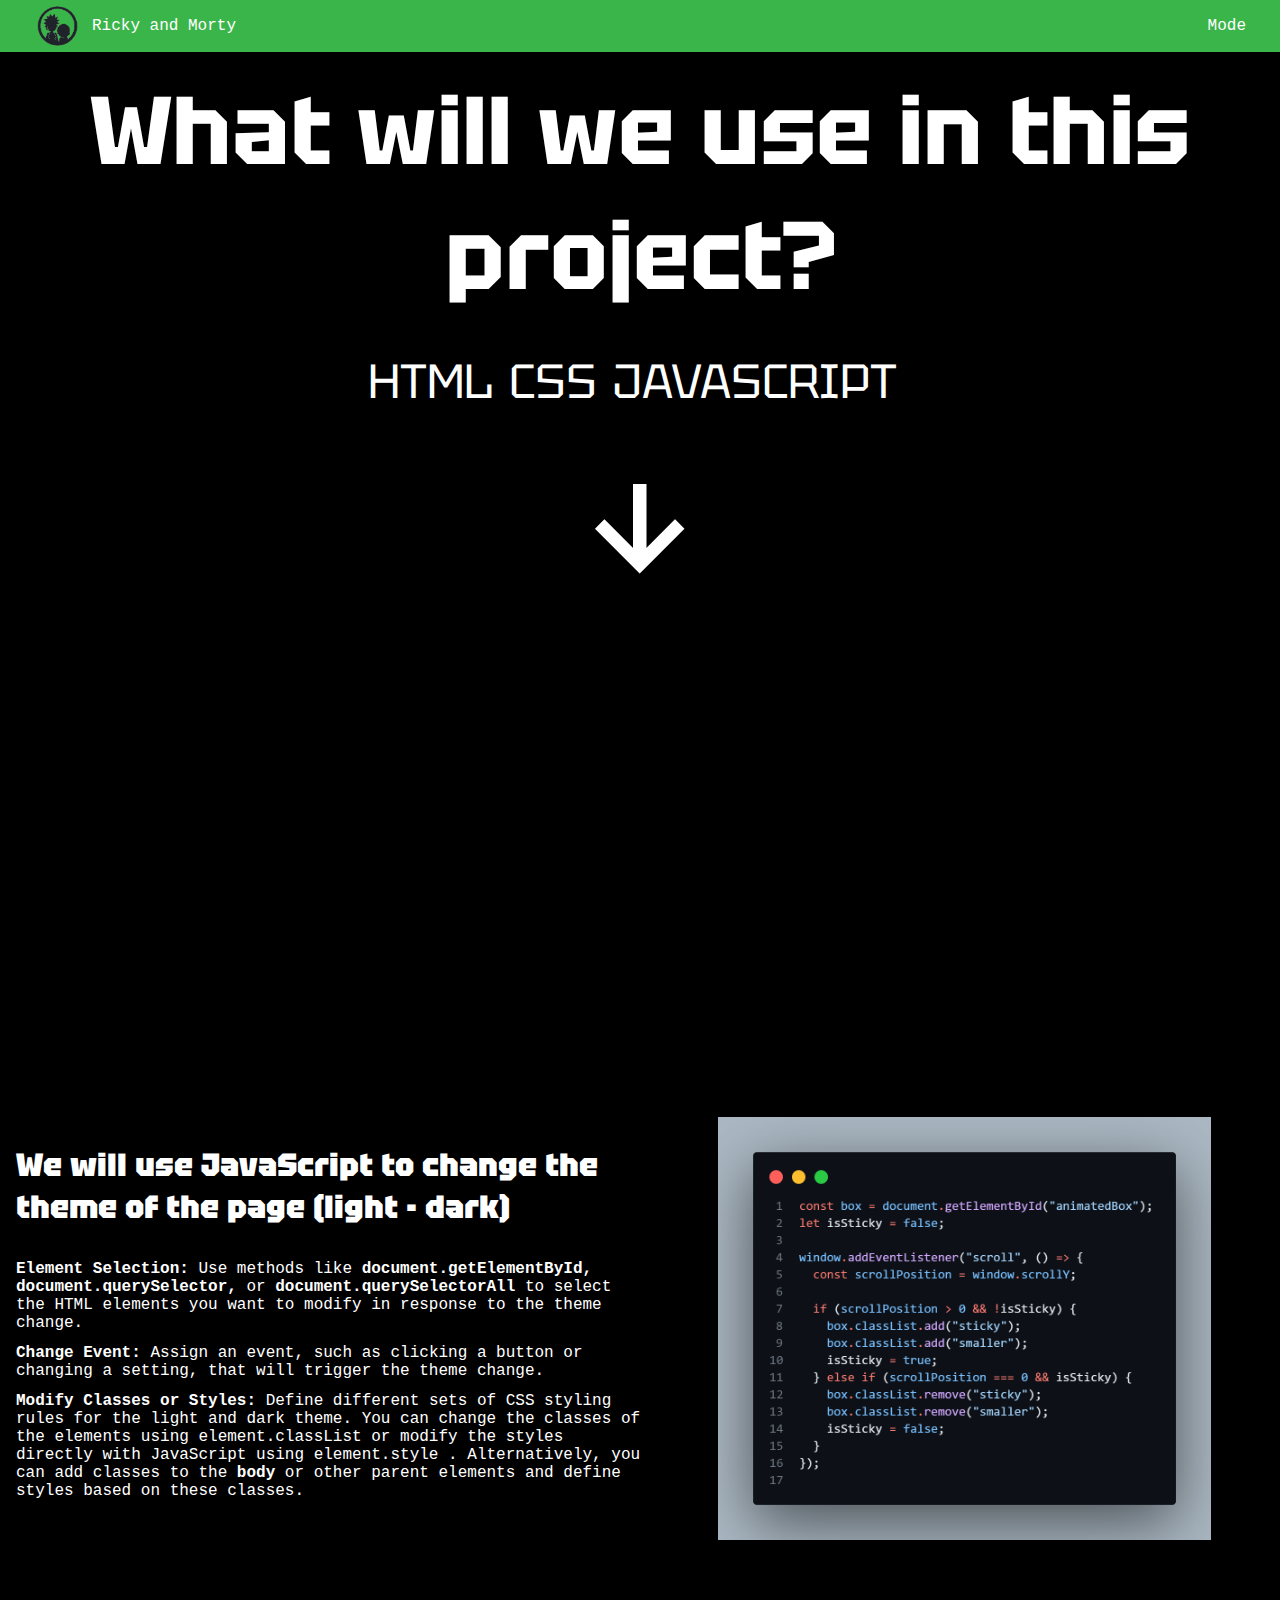
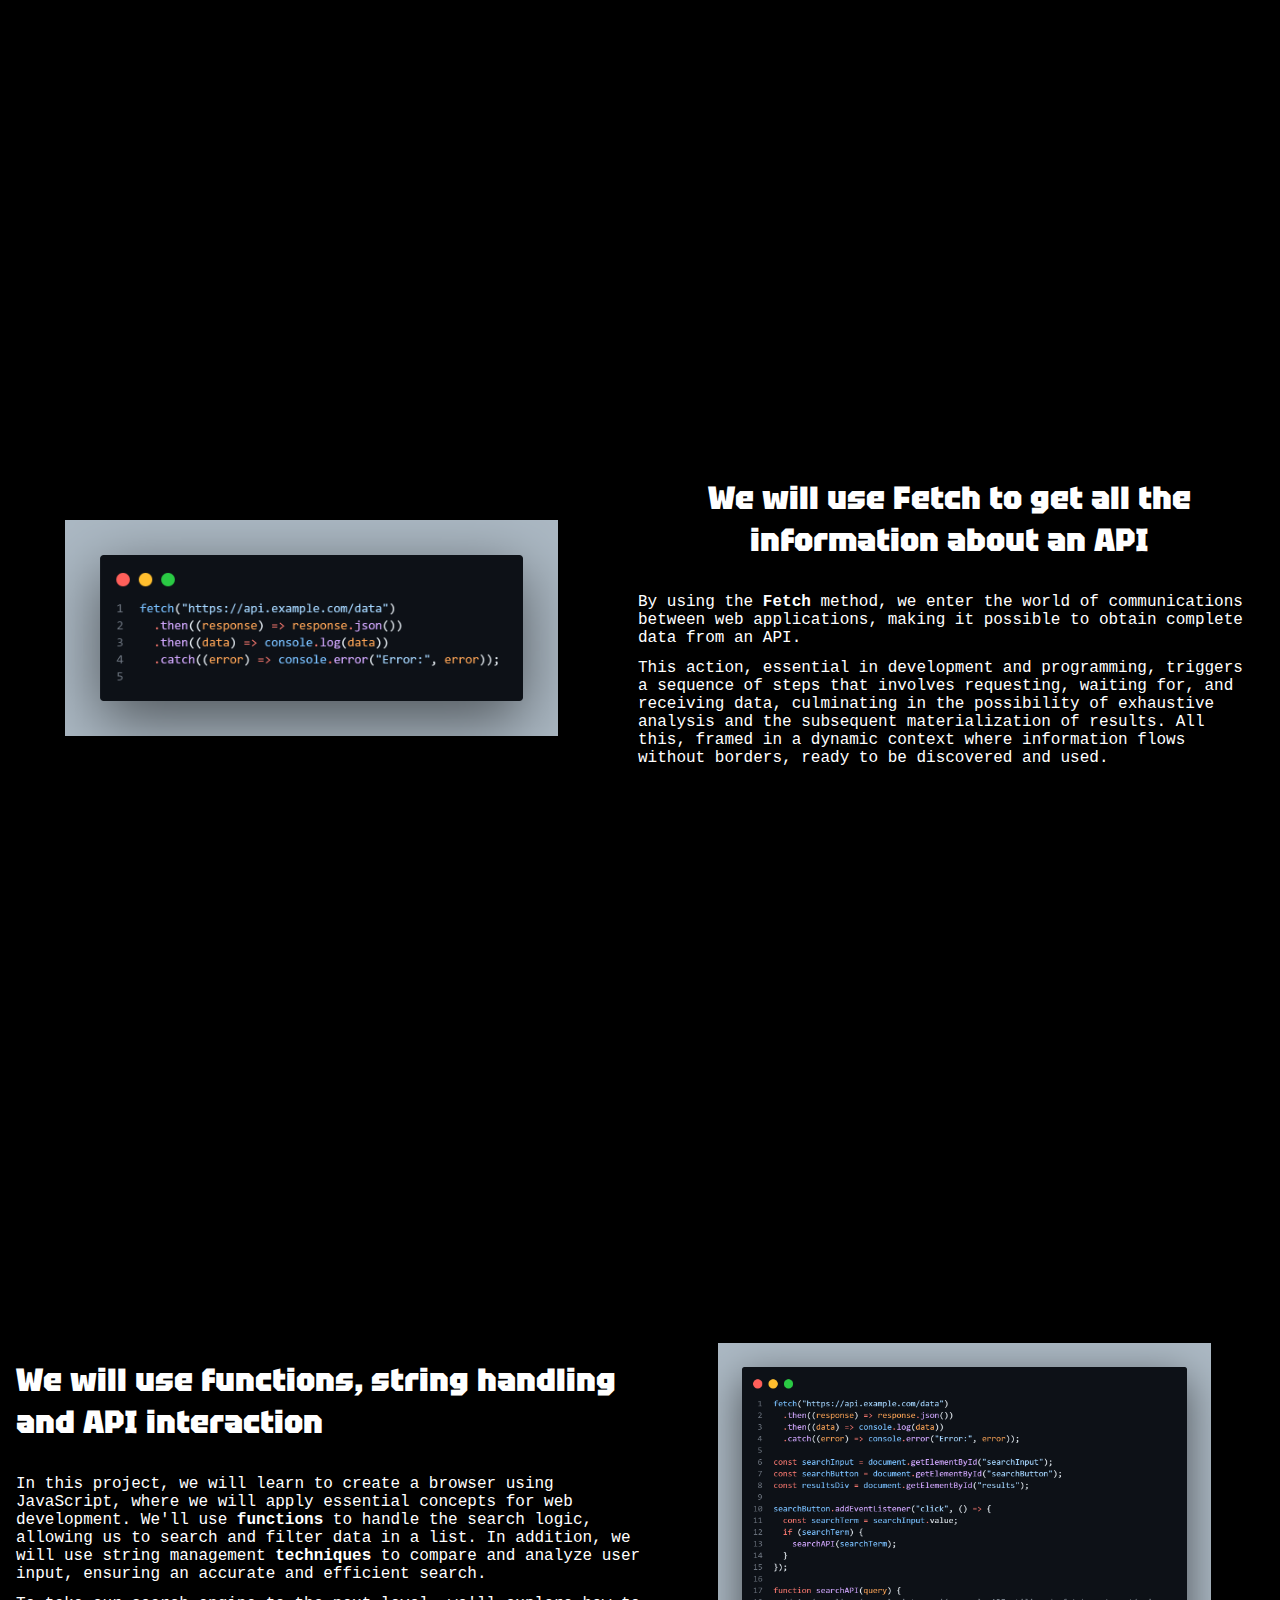
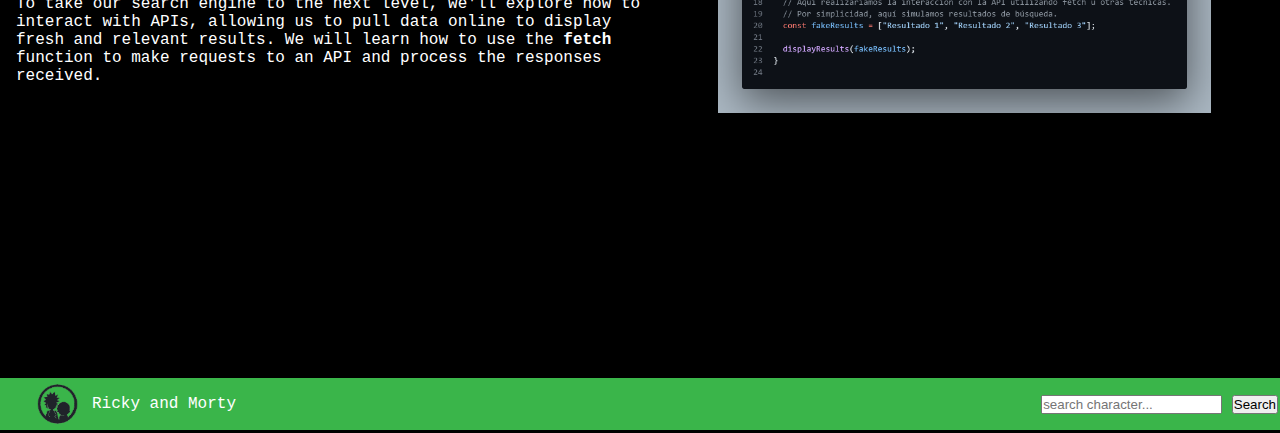
==== html/index.html @ a930e532 "first commit" ====
<!DOCTYPE html>
<html lang="en">

<head>
    <meta charset="UTF-8">
    <meta name="viewport" content="width=device-width, initial-scale=1.0">
    <link rel="stylesheet" href="/css/index.css">
    <link rel="shortcut icon" href="/img/Rick-logo.svg" type="image/x-icon">
    <link rel="preconnect" href="https://fonts.googleapis.com">
    <link rel="preconnect" href="https://fonts.gstatic.com" crossorigin>
    <link href="https://fonts.googleapis.com/css2?family=Tektur:wght@400;500;600;700&display=swap" rel="stylesheet">
    <link href="https://unpkg.com/boxicons@2.1.4/css/boxicons.min.css" rel="stylesheet">
    <title>Ricky and Morty</title>
</head>

<body>
    <header class="header">
        <nav class="containerHeader">

            <div class="primerGrupo">
                <div class="imageHContainer">
                    <img src="/img/logo-Nav.svg" alt="logo Ricky and Morty">
                </div>

                <h4 id="titleRicky">Ricky and Morty</h4>
            </div>
            <button id="mode">Mode</button>
        </nav>
    </header>

    <main class="hero">
        <section class="message">
            <h1>What will we use in this project?</h1>
            <div class="languages">
                <p>HTML</p>
                <p>CSS</p>
                <p>JAVASCRIPT</p>
            </div>
            <div class="arrow">
                <i class="bx bx-down-arrow-alt bx-fade-up ko"></i>
            </div>
        </section>

        <section class="element">
            <div class="contenido">
                <h1>We will use JavaScript to change the theme of the page (light - dark)</h1>
                <p><strong>Element Selection:</strong> Use methods like <strong>document.getElementById,
                        document.querySelector,</strong> or <strong>document.querySelectorAll </strong>to select the
                    HTML elements you want to modify in response to the theme change.</p>
                <p><strong>Change Event:</strong> Assign an event, such as clicking a button or changing a setting, that
                    will trigger the theme change.
                </p>
                <p><strong>Modify Classes or Styles:</strong> Define different sets of CSS styling rules for the light
                    and dark theme.
                    You can change the classes of the elements using element.classList or modify the styles directly
                    with JavaScript using element.style . Alternatively, you can add classes to the
                    <strong>body</strong> or other parent elements and define styles based on these classes.
                </p>

            </div>
            <div class="imageElement">
                <div class="imageContainerE">
                    <img src="/img/document.png" alt="">
                </div>

            </div>
        </section>
        <section class="element">

            <div class="imageElement">
                <div class="imageContainerF">
                    <img src="/img/fetch.png" alt="">
                </div>
            </div>

            <div class="contenido fetch">
                <h1>We will use Fetch to get all the information about an API</h1>
                <p>By using the <strong>Fetch</strong> method, we enter the world of communications between web
                    applications, making it possible to obtain complete data from an API.
                </p>
                <p>This action, essential in development and programming, triggers a sequence of steps that involves
                    requesting, waiting for, and receiving data, culminating in the possibility of exhaustive analysis
                    and the subsequent materialization of results. All this, framed in a dynamic context where
                    information flows without borders, ready to be discovered and used.
                </p>
            </div>


        </section>
        <section class="element">
            <div class="contenido">
                <h1>We will use functions, string handling and API interaction</h1>
                <p>In this project, we will learn to create a browser using JavaScript, where we will apply essential
                    concepts for web development. We'll use <strong>functions</strong> to handle the search logic,
                    allowing us to search and filter data in a list. In addition, we will use string management
                    <strong>techniques</strong> to compare and analyze user input, ensuring an accurate and efficient
                    search.
                </p>

                <p>To take our search engine to the next level, we'll explore how to interact with APIs, allowing us to
                    pull data online to display fresh and relevant results. We will learn how to use the
                    <strong>fetch</strong> function to make requests to an API and process the responses received.
                </p>

            </div>
            <div class="imageElement">
                <div class="imageContainerG">
                    <img src="/img/searchRicky.png" alt="">
                </div>

            </div>
        </section>
        <section class="search">
            <div class="containerSearch">

                <div class="primerGrupo">
                    <div class="imageHContainer">
                        <img src="/img/logo-Nav.svg" alt="logo Ricky and Morty">
                    </div>

                    <h4 id="titleRicky">Ricky and Morty</h4>
                </div>
                <div class="searchCharacters">
                    <input type="search" placeholder="search character...">
                    <button>Search</button>
                </div>


            </div>
        </section>
    </main>
    <footer></footer>
    <script src="/js/index.js"></script>
</body>

</html>
---- css/index.css ----
:root {
    --primary-color: #000;
    --secondary-color: #fff;
}

.dark-mode {
    --primary-color: #fff;
    --secondary-color: #000;
}

* {
    padding: 0;
    margin: 0;
}

body {
    font-family: "Courier New", Courier, monospace;
    background-color: var(--primary-color);
}

/* Aca van los estilos del header */

.header {
    background-color: #3ab54a;
    padding: 2px;
}

.containerHeader {
    display: flex;
    justify-content: space-between;
    align-items: center;
}

.primerGrupo {
    display: flex;
    align-items: center;
    margin-left: 2pc;
}

.imageHContainer {
    width: 48px;
    height: 48px;
    margin-right: 10px;
}

.imageHContainer img {
    width: 100%;
    height: 100%;
}

.primerGrupo h4 {
    color: var(--secondary-color);
    font-weight: 200;
}

#mode {
    border: none;
    margin-right: 2pc;
    background-color: #3ab54a;
    font-family: 'Courier New', Courier, monospace;
    font-size: 16px;
    font-weight: 200;
    color: var(--secondary-color);
    cursor: pointer;
}

/* Final estilos del header */

/* Aca van los estilos del main */



.message {
    height: 90vh;
    width: 100%;
}

.message h1 {
    margin-top: 1pc;
    font-family: 'Tektur', cursive;
    font-weight: 700;
    text-align: center;
    font-size: 96px;
    color: var(--secondary-color);
}

.languages {
    display: flex;
    justify-content: center;
    color: var(--secondary-color);
    margin: 2pc 0 2pc 0;
}

.languages p {
    margin-right: 1pc;
    font-family: 'Tektur', cursive;
    font-weight: 400;
    font-size: 48px;
}

.arrow {
    display: flex;
    justify-content: center;
    margin-bottom: 2pc;
}

.arrow i {
    cursor: pointer;
    color: var(--secondary-color);
    font-size: 10pc
}

.element {
    display: flex;
    height: 100vh;
}

.contenido {
    display: flex;
    flex-direction: column;
    justify-content: center;
    width: 50%;
    margin-left: 16px;

}

.contenido h1 {
    font-family: 'Tektur', cursive;
    font-weight: 900;
    margin-bottom: 2pc;
    color: var(--secondary-color);
}

.contenido p {
    margin-bottom: 12px;
    color: var(--secondary-color);
}

.imageElement {
    display: flex;
    align-items: center;
    justify-content: center;
    width: 50%;
}

.imageContainerE {
    width: 493px;
    height: 423px;

}

.imageContainerE img {
    height: 100%;
    width: 100%;
}

.imageContainerF {
    width: 493px;
    height: 216px;

}

.imageContainerF img {
    height: 100%;
    width: 100%;
}

.imageContainerG {
    width: 493px;
    height: 370px;

}

.imageContainerG img {
    height: 100%;
    width: 100%;
}

.fetch {
    margin-right: 20px;
}

.fetch h1 {
    text-align: center;
}


/* Aca van los estilos de la busqueda de caracteres */

.search {
    background-color: #3ab54a;
    padding: 2px;
}

.containerSearch {
    display: flex;
    justify-content: space-between;
    align-items: center;
}

/* Final de estilos busqueda de caracteres */

/* Final estilos del main */

/* Aca van los estilos del footer */


/* Final estilos del footer */
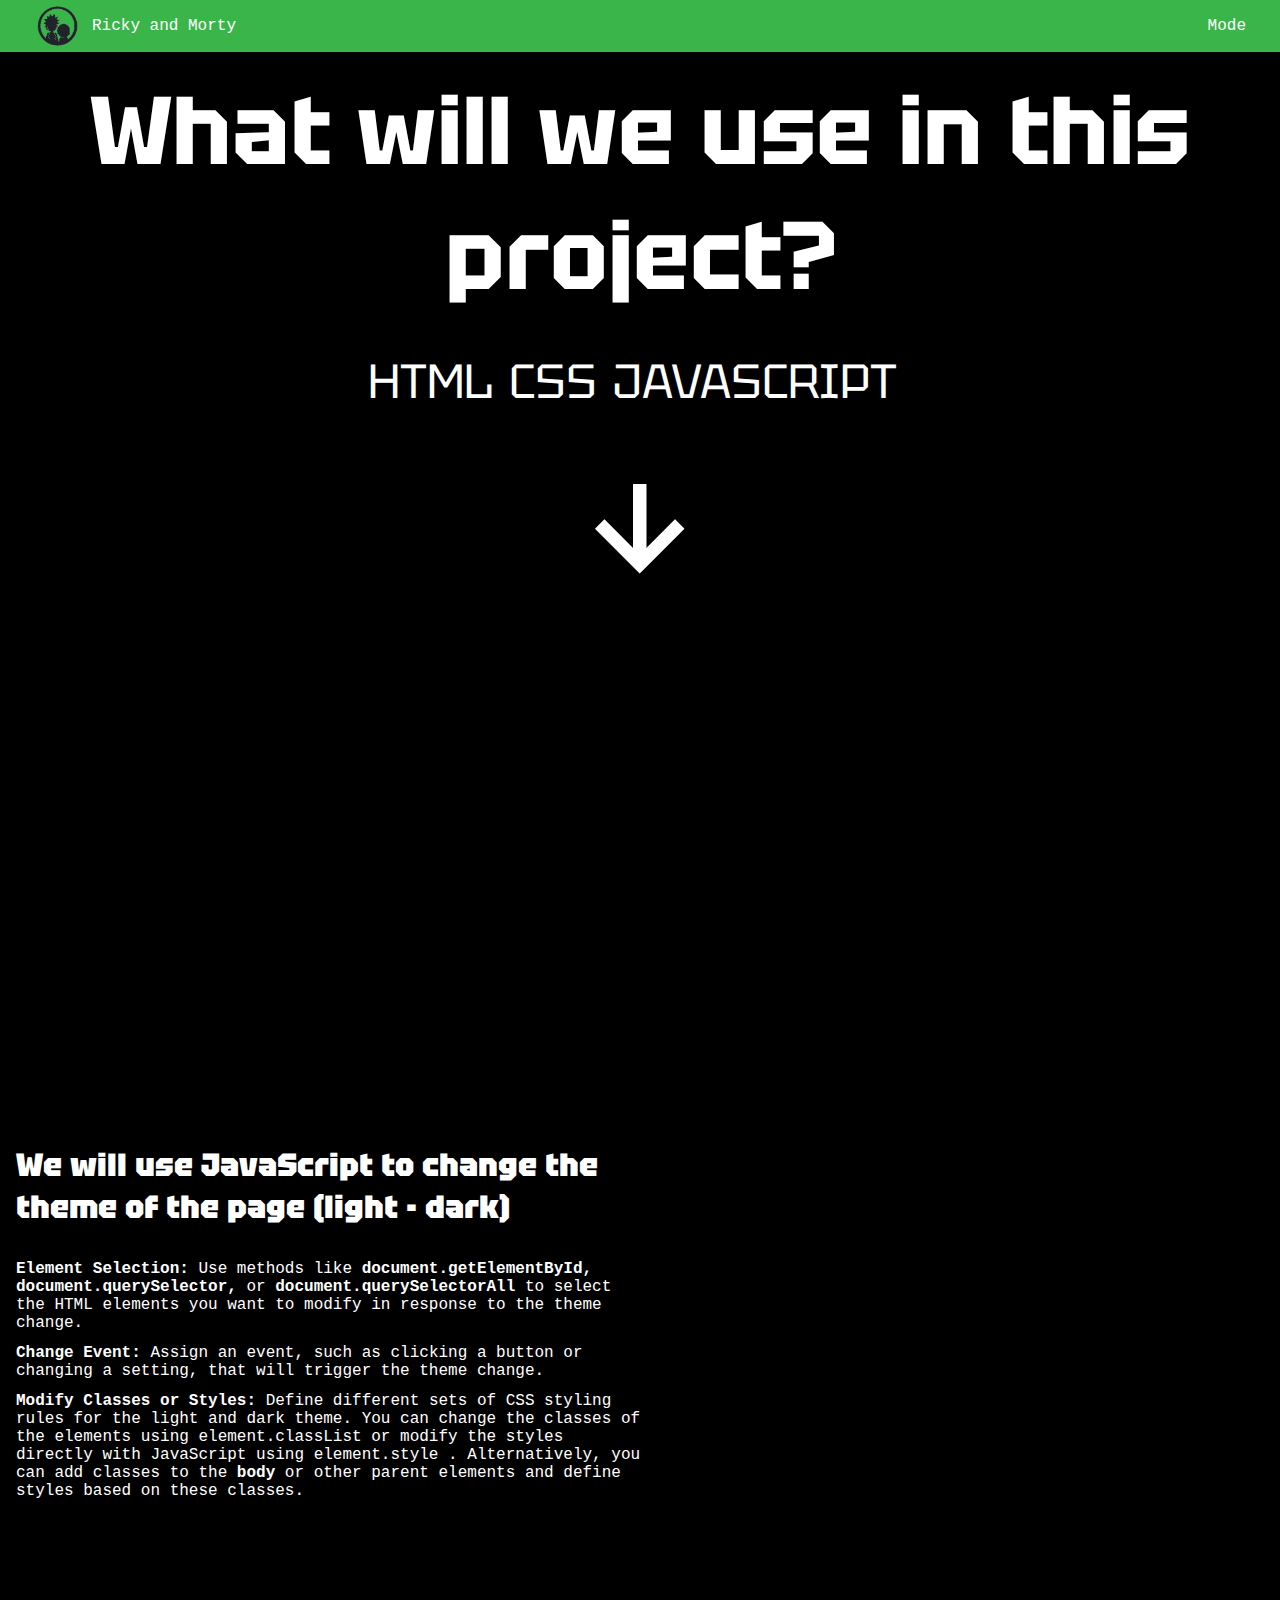
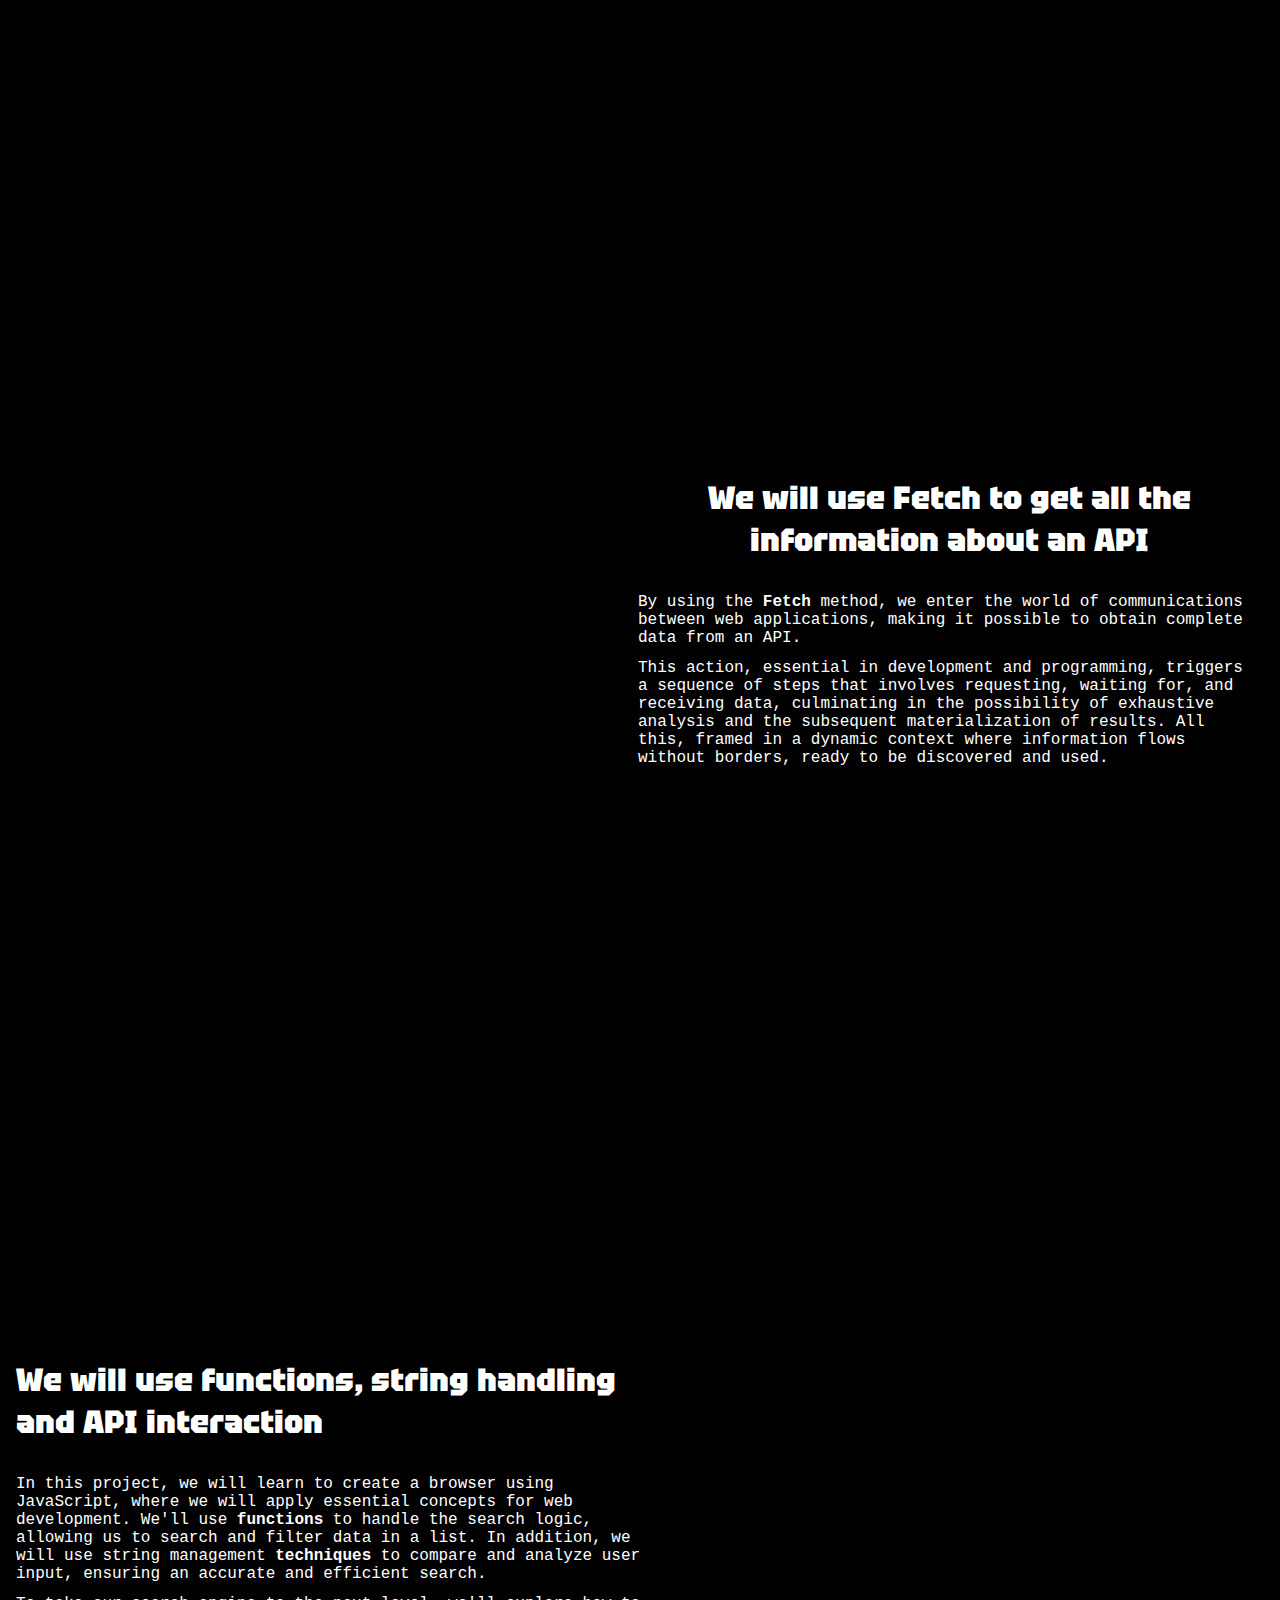
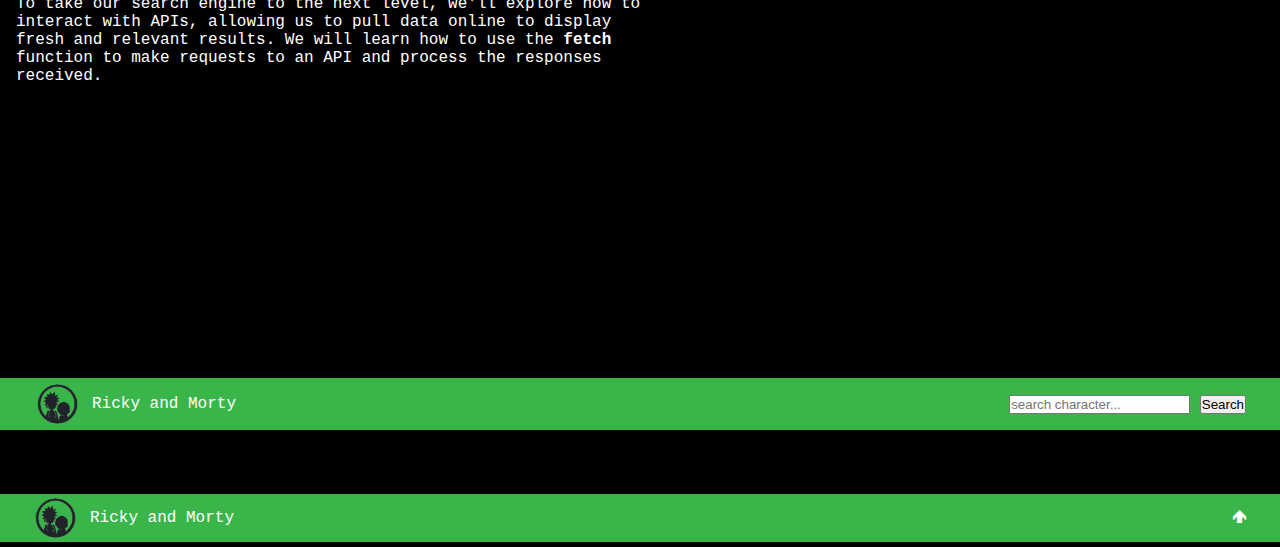
==== commit f41b07af: "Agosto 15 9:00pm" ====
--- a/html/index.html
+++ b/html/index.html
@@ -10,6 +10,7 @@
     <link rel="preconnect" href="https://fonts.gstatic.com" crossorigin>
     <link href="https://fonts.googleapis.com/css2?family=Tektur:wght@400;500;600;700&display=swap" rel="stylesheet">
     <link href="https://unpkg.com/boxicons@2.1.4/css/boxicons.min.css" rel="stylesheet">
+    <link href="https://unpkg.com/aos@2.3.1/dist/aos.css" rel="stylesheet">
     <title>Ricky and Morty</title>
 </head>
 
@@ -37,7 +38,7 @@
                 <p>JAVASCRIPT</p>
             </div>
             <div class="arrow">
-                <i class="bx bx-down-arrow-alt bx-fade-up ko"></i>
+                <a href="#" id="arrowDown"><i class="bx bx-down-arrow-alt bx-fade-up ko"></i></a>
             </div>
         </section>
 
@@ -59,7 +60,7 @@
 
             </div>
             <div class="imageElement">
-                <div class="imageContainerE">
+                <div class="imageContainerE" data-aos="fade-left">
                     <img src="/img/document.png" alt="">
                 </div>
 
@@ -68,7 +69,7 @@
         <section class="element">
 
             <div class="imageElement">
-                <div class="imageContainerF">
+                <div class="imageContainerF" data-aos="fade-right">
                     <img src="/img/fetch.png" alt="">
                 </div>
             </div>
@@ -104,7 +105,7 @@
 
             </div>
             <div class="imageElement">
-                <div class="imageContainerG">
+                <div class="imageContainerG" data-aos="fade-right">
                     <img src="/img/searchRicky.png" alt="">
                 </div>
 
@@ -128,8 +129,33 @@
 
             </div>
         </section>
+
+        <section class="tarjetasRicky">
+            <div id="root">
+
+            </div>
+        </section>
     </main>
-    <footer></footer>
+    <footer id="footer">
+        <div class="containerFooter">
+
+            <div class="primerGrupo">
+                <div class="imageHContainer">
+                    <img src="/img/logo-Nav.svg" alt="logo Ricky and Morty">
+                </div>
+
+                <h4 id="titleRicky">Ricky and Morty</h4>
+            </div>
+            <div class="searchCharacters">
+                <ul class="upArrow">
+                    <li id="btnScrollToTop">🡹</li>
+                </ul>
+
+            </div>
+
+        </div>
+    </footer>
+    <script src="https://unpkg.com/aos@2.3.1/dist/aos.js"></script>
     <script src="/js/index.js"></script>
 </body>
 
--- a/css/index.css
+++ b/css/index.css
@@ -200,9 +200,67 @@
 
 /* Final de estilos busqueda de caracteres */
 
+/* Aca van los estilos de la tarjeta de personajes */
+
+.search {
+    margin-bottom: 2pc;
+}
+
+#root {
+    display: grid;
+    grid-template-columns: repeat(3, 1fr);
+    gap: 1pc;
+    margin-bottom: 2pc;
+}
+
+#root img {
+    width: 160px;
+    height: 160px;
+    border-radius: 50%;
+}
+
+.containerCard {
+    display: flex;
+    justify-content: space-between;
+    background-color: #232323;
+    color: #fff;
+    padding: 20px 18px 20px 18px;
+    border-radius: 8px;
+
+}
+
+.informationCards {
+    display: flex;
+    flex-direction: column;
+    justify-content: center;
+    align-items: center;
+
+}
+
+/* Final de estilos de la tarjeta */
+
 /* Final estilos del main */
 
 /* Aca van los estilos del footer */
 
+.containerFooter {
+    display: flex;
+    justify-content: space-between;
+    align-items: center;
+    background-color: #3ab54a;
+}
+
+.searchCharacters {
+    margin-right: 2pc;
+}
+
+
+.upArrow {
+    list-style: none;
+    color: #fff;
+    cursor: pointer;
+}
+
+
 
 /* Final estilos del footer */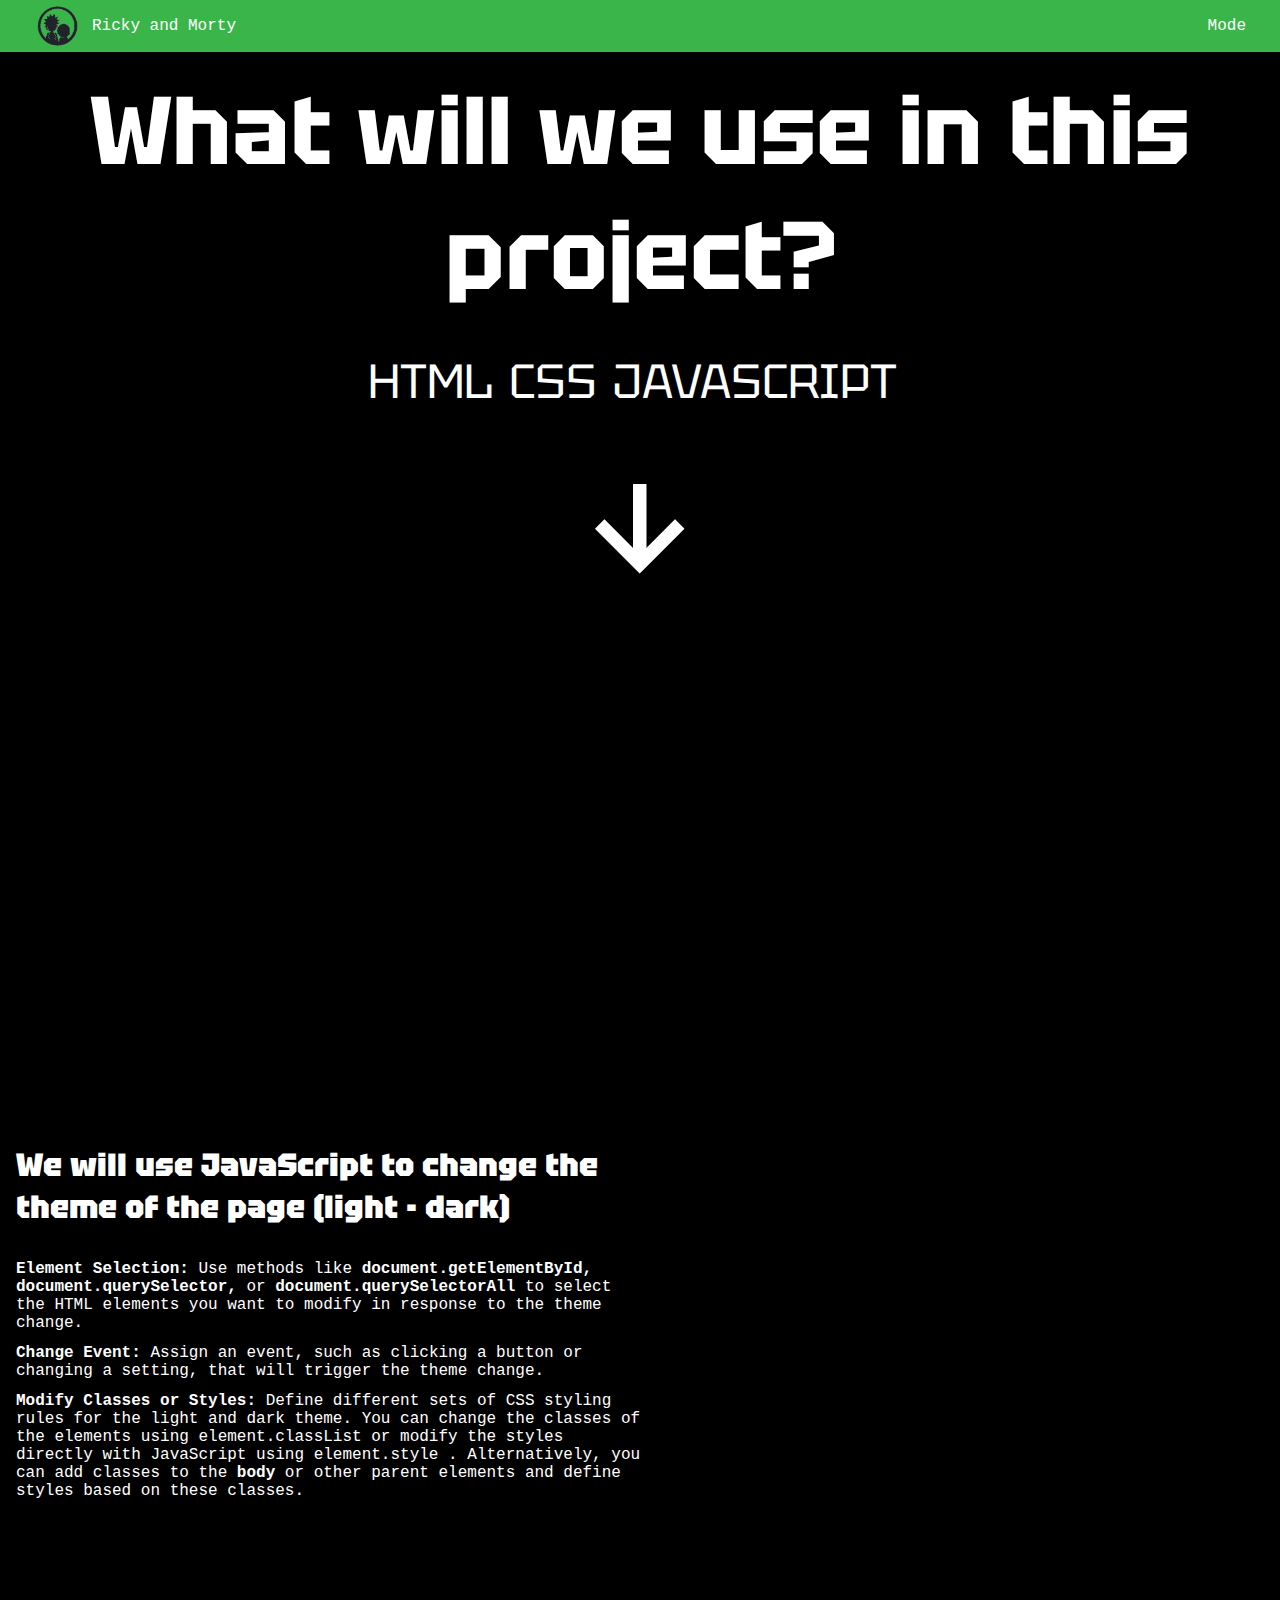
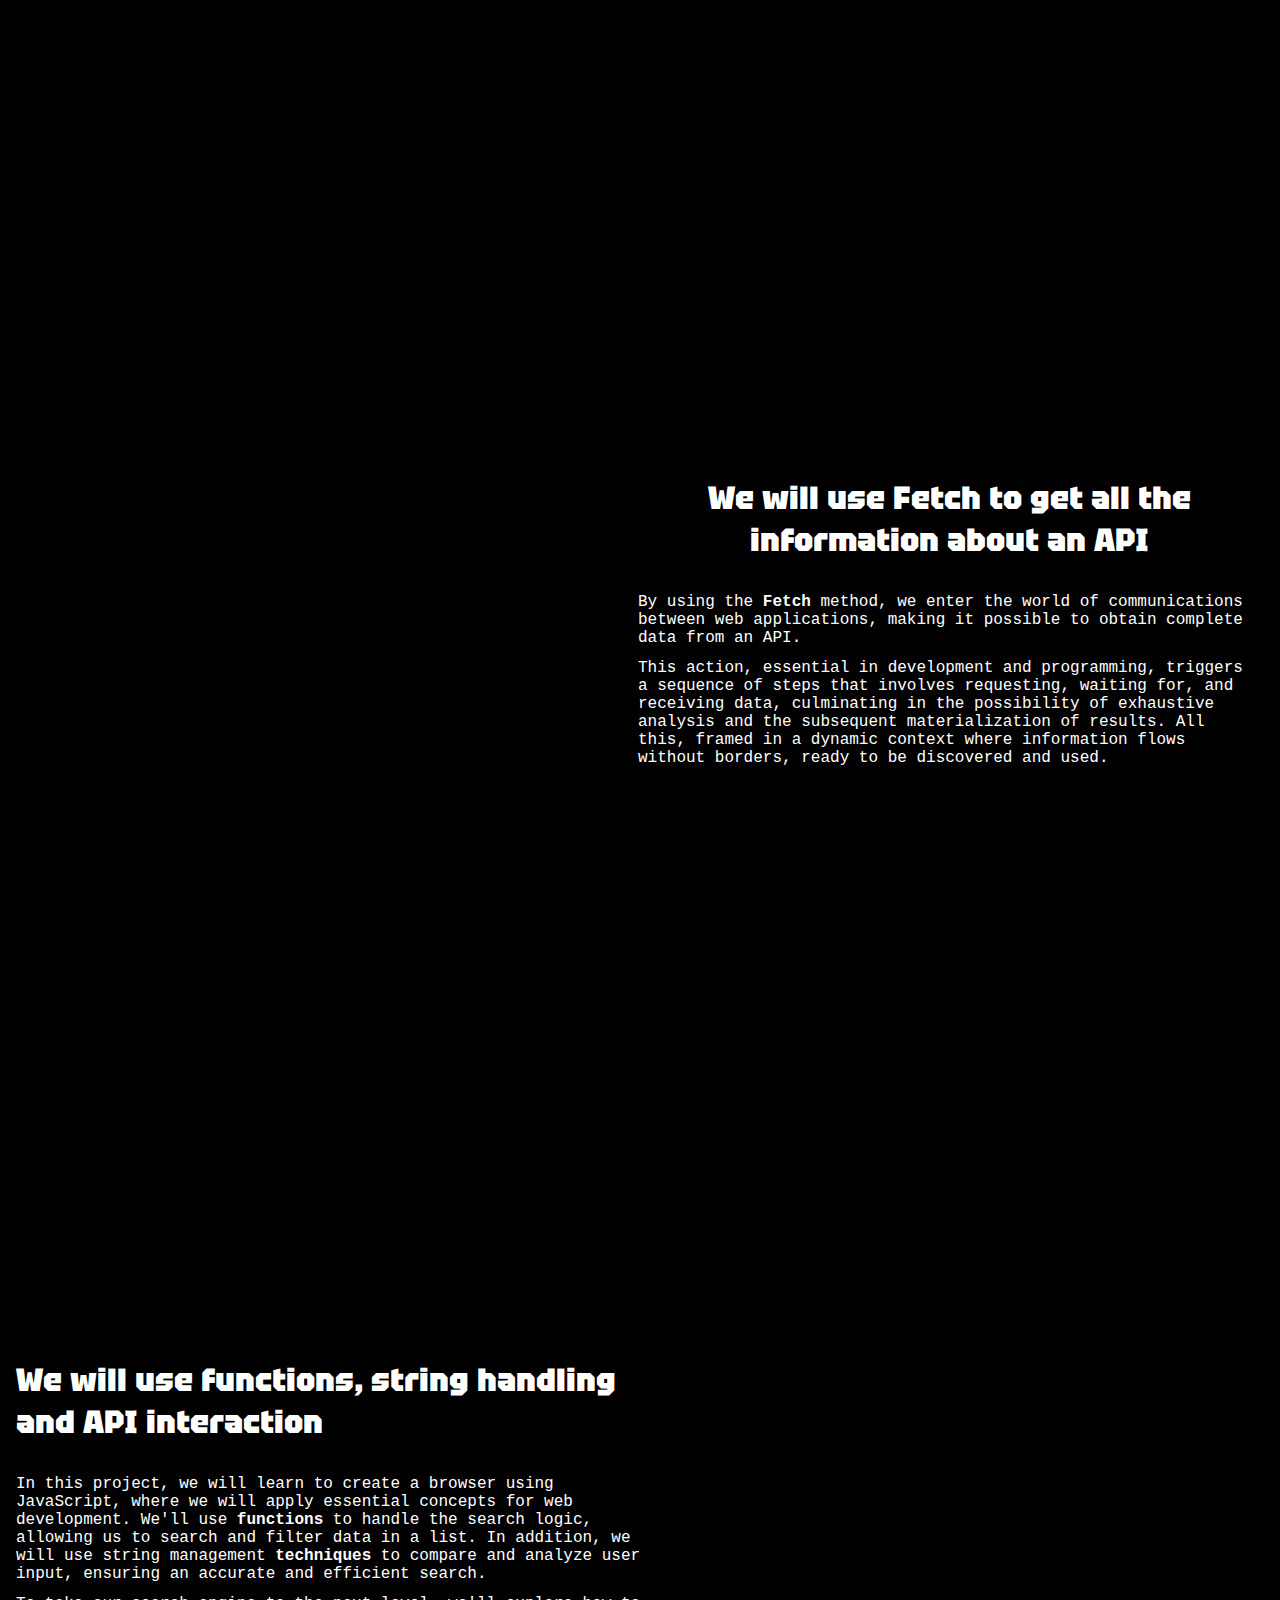
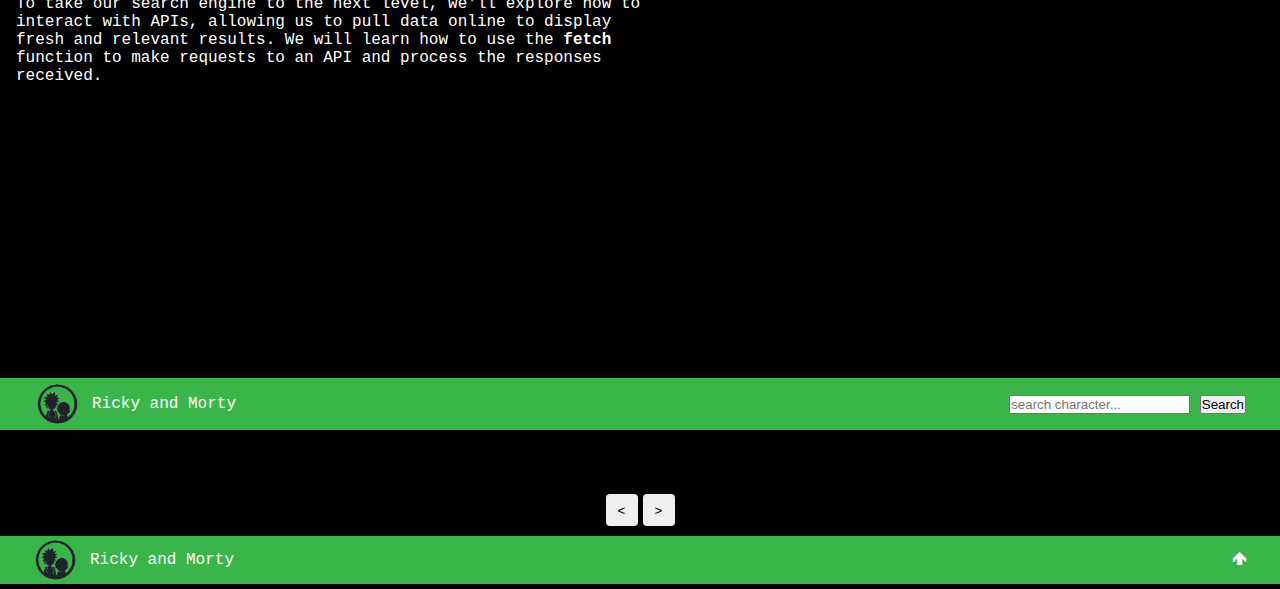
==== commit b29352bc: "commit Agosto 17" ====
--- a/html/index.html
+++ b/html/index.html
@@ -38,7 +38,7 @@
                 <p>JAVASCRIPT</p>
             </div>
             <div class="arrow">
-                <a href="#" id="arrowDown"><i class="bx bx-down-arrow-alt bx-fade-up ko"></i></a>
+                <a href="#footer" id="arrowDown"><i class="bx bx-down-arrow-alt bx-fade-up ko"></i></a>
             </div>
         </section>
 
@@ -111,7 +111,7 @@
 
             </div>
         </section>
-        <section class="search">
+        <section class="search" id="searchCh">
             <div class="containerSearch">
 
                 <div class="primerGrupo">
@@ -135,6 +135,13 @@
 
             </div>
         </section>
+
+        <div class="botones">
+            <button id="beforeBtn">&lt;</button>
+            <button id="afterBtn">&gt;</button>
+        </div>
+
+
     </main>
     <footer id="footer">
         <div class="containerFooter">
--- a/css/index.css
+++ b/css/index.css
@@ -11,6 +11,10 @@
 * {
     padding: 0;
     margin: 0;
+}
+
+html {
+    scroll-behavior: smooth;
 }
 
 body {
@@ -210,7 +214,7 @@
     display: grid;
     grid-template-columns: repeat(3, 1fr);
     gap: 1pc;
-    margin-bottom: 2pc;
+    margin: 2pc;
 }
 
 #root img {
@@ -224,7 +228,7 @@
     justify-content: space-between;
     background-color: #232323;
     color: #fff;
-    padding: 20px 18px 20px 18px;
+    padding: 16px 9px 16px 9px;
     border-radius: 8px;
 
 }
@@ -248,6 +252,7 @@
     justify-content: space-between;
     align-items: center;
     background-color: #3ab54a;
+
 }
 
 .searchCharacters {
@@ -261,6 +266,37 @@
     cursor: pointer;
 }
 
-
+.titulosCard {
+    width: 60%;
+}
+
+
+.titulosCard h2 {
+    width: 100%;
+}
+
+.informationCards {
+    width: 40%;
+}
+
+.informationCards p {
+    font-size: 14px;
+}
+
+.botones {
+    display: flex;
+    justify-content: center;
+    gap: 5px;
+    margin-bottom: 10px;
+}
+
+
+
+.botones button {
+    border: none;
+    border-radius: 4px;
+    width: 32px;
+    height: 32px;
+}
 
 /* Final estilos del footer */